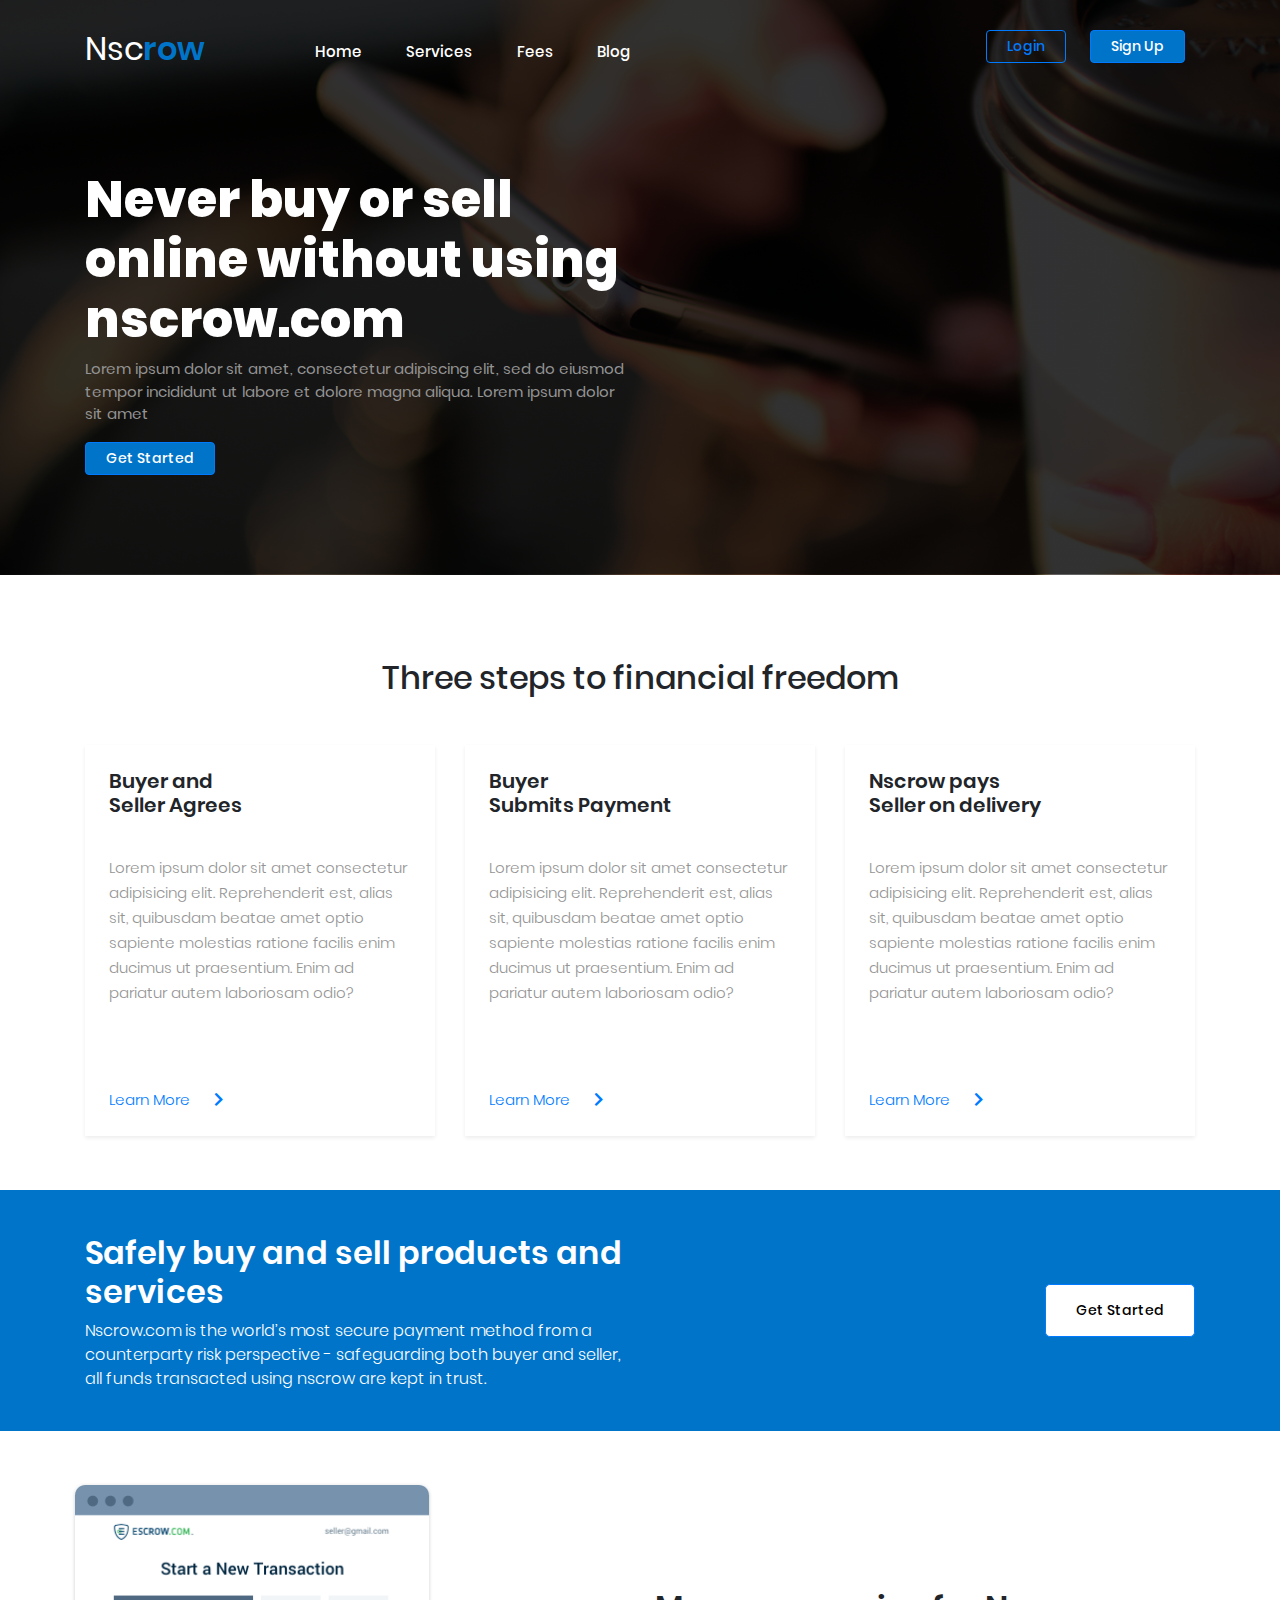
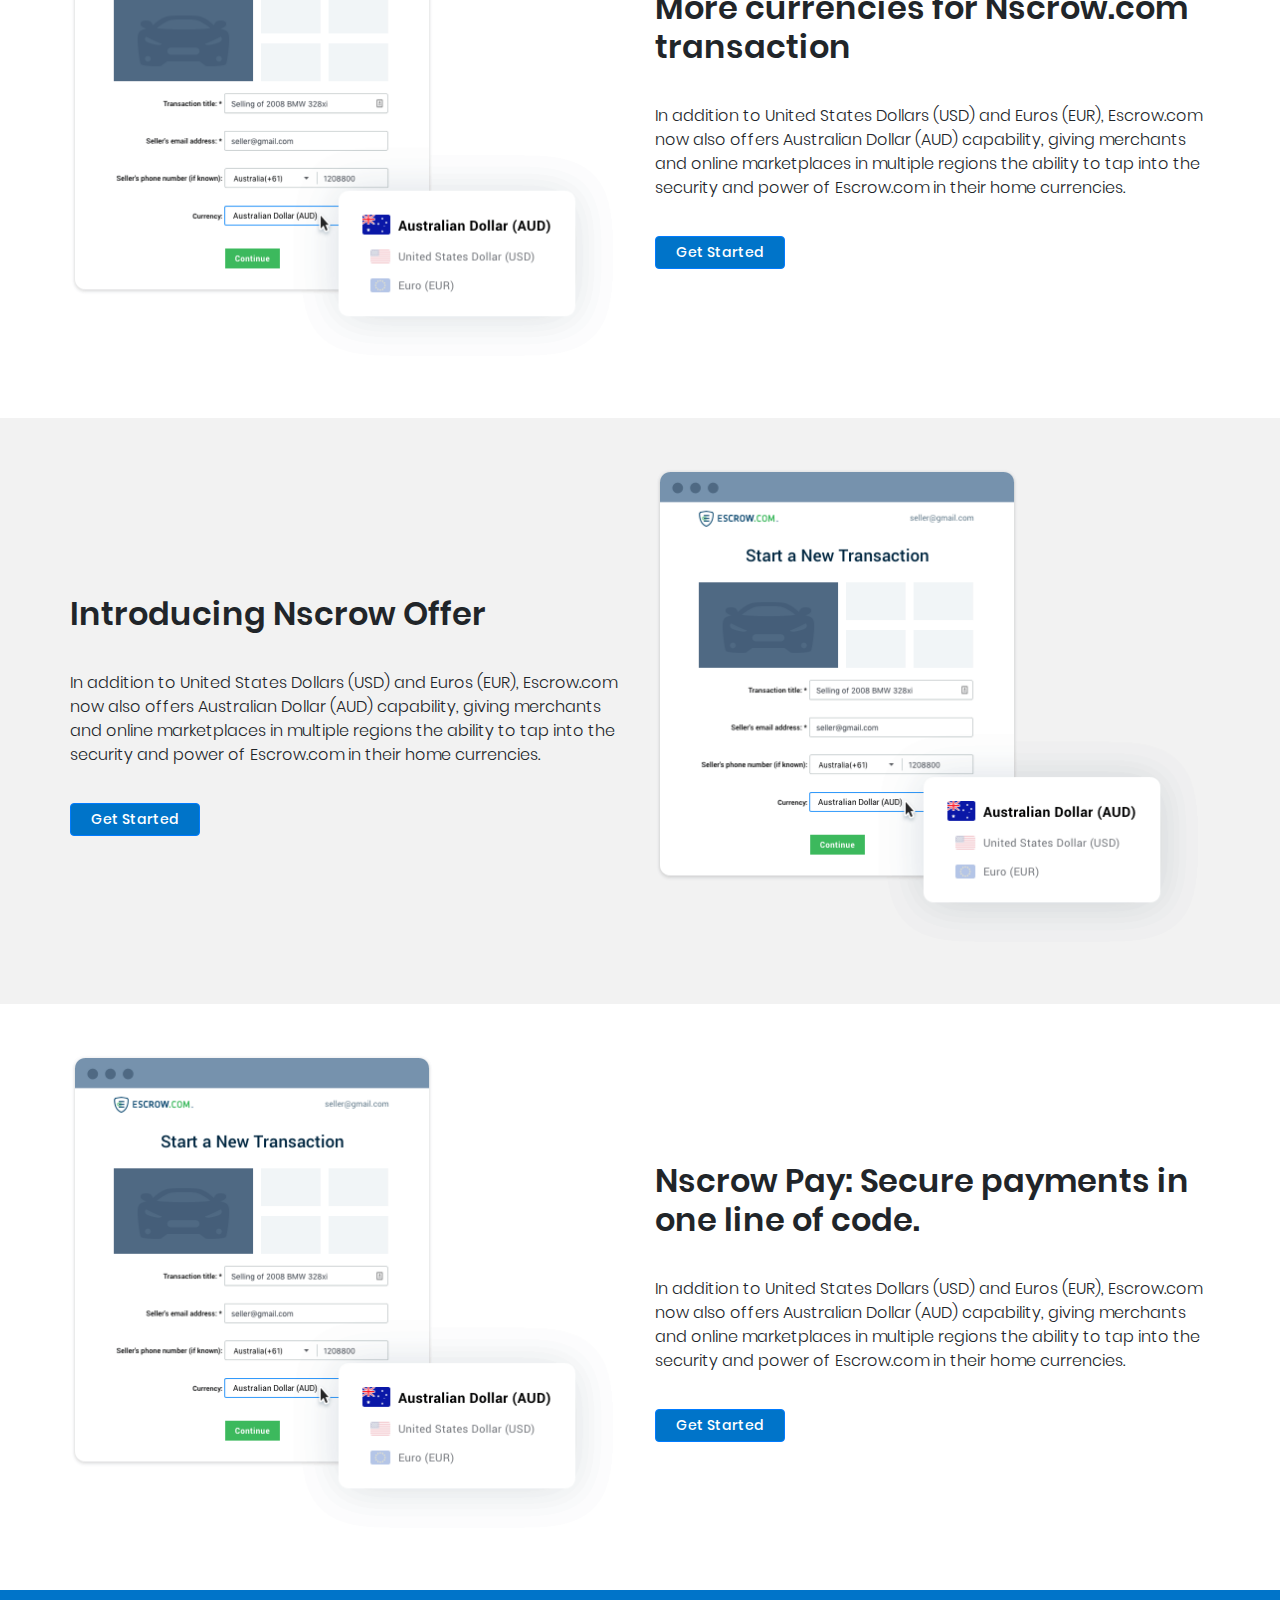
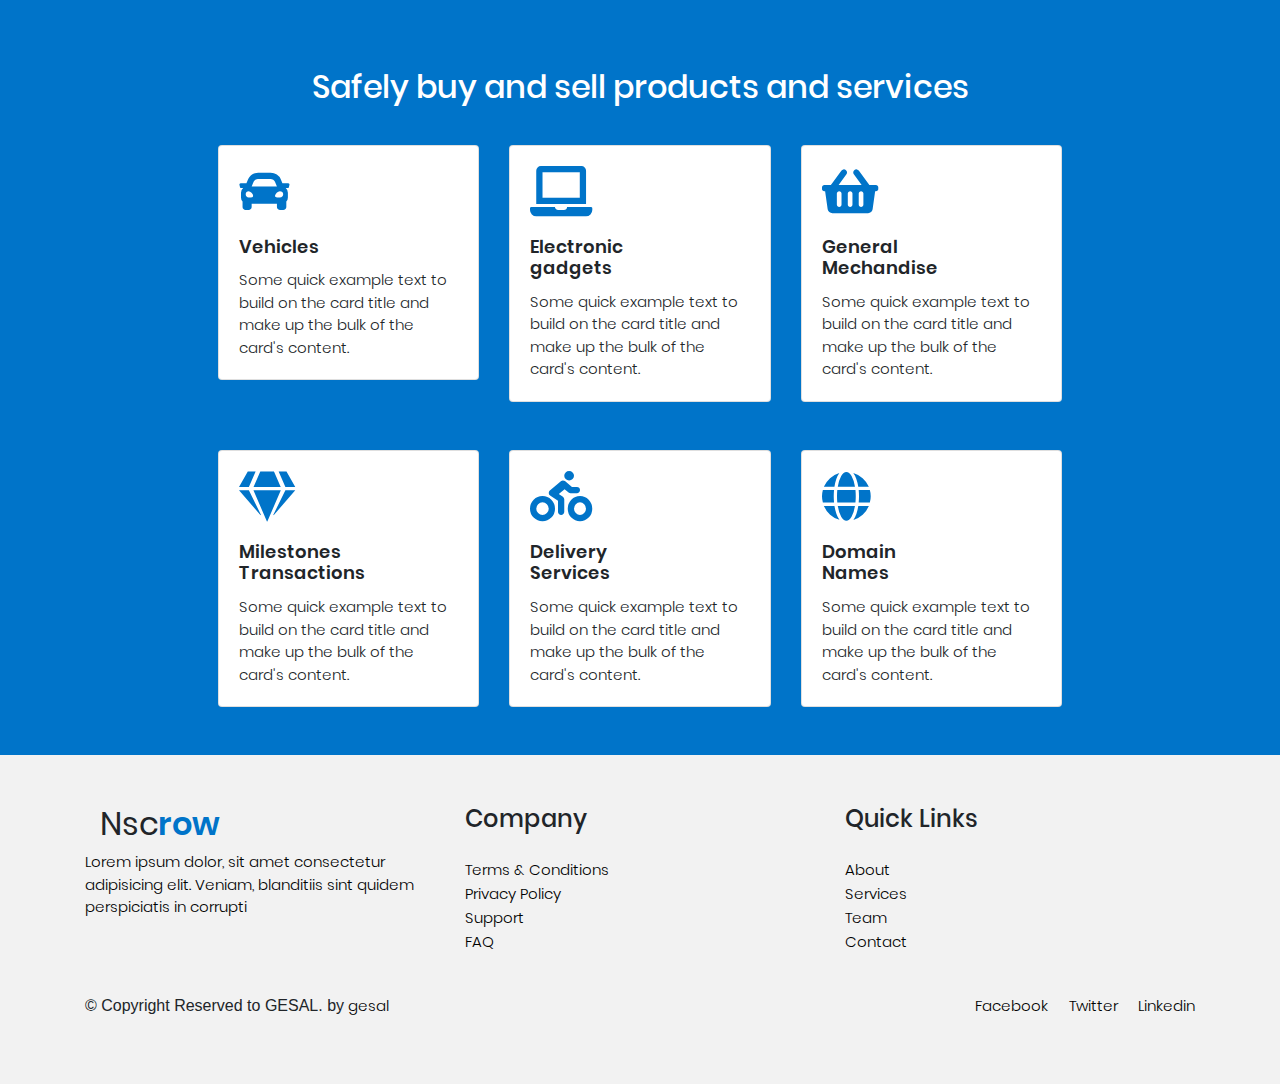
==== index.html @ 8a841282 "Initial commit" ====
<!DOCTYPE html>
<html lang="en">
<head>
    <meta charset="UTF-8">
    <meta name="viewport" content="width=device-width, initial-scale=1.0">
    <meta http-equiv="X-UA-Compatible" content="ie=edge">
    <title>Nscrow</title>
    <link rel="stylesheet" href="libraries/bootstrap-4.4.1-dist/css/bootstrap.min.css">
    <link rel="stylesheet" href="libraries/fontawesome-free-5.12.0-web/css/all.css">
    <link rel="stylesheet" href="styles/font.css">
    <link rel="stylesheet" href="styles/style.css">
</head>
<body>
    <div class="wrapper">
        <div class="banner">
            <nav class="container">   
                <div class="row">
                    <div class="col-md-2 logo">
                        <h2>Nsc<span>row</span></h2>
                    </div>
                    <div class="col-md-6 list">
                        <ul>
                            <li><a href="#">Home</a></li>
                            <li><a href="#">Services</a></li>
                            <li><a href="#">Fees</a></li>
                            <li><a href="#">Blog</a></li>
                        </ul>
                    </div>
                    <div class="col-md-4 buttons">
                        <button type="button" class="btn btn-outline-primary">Login</button>
                        <button type="button" class="btn btn-primary">Sign Up</button>
                    </div>
                </div>
            </nav>
            <div class="container">
                <div class="row ">
                    <div class="col-md-6 banner-Text">
                        <h1>
                            Never buy or sell online without using nscrow.com
                        </h1>
                        <p>
                            Lorem ipsum dolor sit amet, consectetur adipiscing elit, sed do eiusmod tempor incididunt ut labore et dolore magna aliqua.
                            Lorem ipsum dolor sit amet
                        </p>
                        <button type="button" class="btn btn-primary">Get Started</button>
                    </div>
                    <div class="col-md-1">

                    </div>
                    <!-- <div class="col-md-5 banner-Text">
                        <div class="loginForm">
                            <div class="loginForm-header">
                                <h3>Sign In</h3>
                            </div>
                        </div>
                    </div> -->
                </div>
            </div>
        </div>
        <div class="container steps-to-Financial-Freedom pt-4 pb-4">
            <h2>Three steps to financial freedom</h2>
            <div class="row">
                <div class="col-md-4">
                    <div class="shadow-sm p-4">
                        <h3>
                            Buyer and <br>
                            Seller Agrees
                        </h3>
                        <p>Lorem ipsum dolor sit amet consectetur adipisicing elit. 
                            Reprehenderit est, alias sit, quibusdam beatae amet optio 
                            sapiente molestias ratione facilis enim ducimus ut praesentium. 
                            Enim ad pariatur autem laboriosam odio?</p>
                        <a href="#">Learn More <span class="fa fa-chevron-right"></span></a>
                    </div>
                </div>
                <div class="col-md-4">
                    <div class="shadow-sm p-4">
                        <h3>
                            Buyer 
                            <br>
                            Submits Payment
                        </h3>
                        <p>Lorem ipsum dolor sit amet consectetur adipisicing elit. 
                            Reprehenderit est, alias sit, quibusdam beatae amet optio 
                            sapiente molestias ratione facilis enim ducimus ut praesentium. 
                            Enim ad pariatur autem laboriosam odio?</p>
                            <a href="#">Learn More <span class="fa fa-chevron-right"></span></a>
                    </div>
                </div>
                <div class="col-md-4">
                    <div class="shadow-sm p-4">
                        <h3>
                            Nscrow pays
                            <br> 
                            Seller on delivery
                        </h3>
                        <p>Lorem ipsum dolor sit amet consectetur adipisicing elit. 
                            Reprehenderit est, alias sit, quibusdam beatae amet optio 
                            sapiente molestias ratione facilis enim ducimus ut praesentium. 
                            Enim ad pariatur autem laboriosam odio?</p>
                            <a href="#">Learn More <span class="fa fa-chevron-right"></span></a>
                    </div>
                </div>
            </div>
        </div>
        <div class="container-fluid fast-Get-Started">
            <div class="container pt-4 pb-4">
                <div class="row">
                    <div class="col-md-6">
                        <h2>
                            Safely buy and sell products and services
                        </h2>
                        <p>
                            Nscrow.com is the world’s most secure payment method from a counterparty risk perspective - safeguarding both buyer and seller, all funds transacted using nscrow are kept in trust.
                        </p>
                    </div>
                    <div class="col-md-6 Get-Started">
                        <button type="button" class="btn btn-primary btn-lg">Get Started</button>
                    </div>
                </div>
                
            </div>
        </div>
        <div class="container-fluid">
            <div class="container Explanation-Section ">
                <div class="row">
                    <div class="col-md-6">
                        <img src="images/aud-launch.png" alt="" class="currency-Image">
                    </div>
                    <div class="col-md-6 Explanation-SubSection">
                        <h2>
                            More currencies for Nscrow.com transaction
                        </h2>
                        <p>
                            In addition to United States Dollars (USD) and Euros (EUR), Escrow.com now also offers Australian Dollar (AUD) capability, giving merchants and online marketplaces in multiple regions the ability to tap into the security and power of Escrow.com in their home currencies.
                        </p>
                        <button type="button" class="btn btn-primary">Get Started</button>
                    </div>
                </div>
            </div>
        </div>
        <div class="container-fluid  Gray-bg">
            <div class="container Explanation-Section">
                <div class="row">
                    <div class="col-md-6 Explanation-SubSection">
                        <h2>
                            Introducing Nscrow Offer
                        </h2>
                        <p>
                            In addition to United States Dollars (USD) and Euros (EUR), Escrow.com now also offers Australian Dollar (AUD) capability, giving merchants and online marketplaces in multiple regions the ability to tap into the security and power of Escrow.com in their home currencies.
                        </p>
                        <button type="button" class="btn btn-primary">Get Started</button>
                    </div>
                    <div class="col-md-6">
                        <img src="images/aud-launch.png" alt="" class="currency-Image">
                    </div>
                </div>
            </div>
        </div>
        <div class="container-fluid">
            <div class="container Explanation-Section">
                <div class="row">
                    <div class="col-md-6">
                        <img src="images/aud-launch.png" alt="" class="currency-Image">
                    </div>
                    <div class="col-md-6 Explanation-SubSection">
                        <h2>
                            Nscrow Pay: Secure payments in one line of code.
                        </h2>
                        <p>
                            In addition to United States Dollars (USD) and Euros (EUR), Escrow.com now also offers Australian Dollar (AUD) capability, giving merchants and online marketplaces in multiple regions the ability to tap into the security and power of Escrow.com in their home currencies.
                        </p>
                        <button type="button" class="btn btn-primary">Get Started</button>
                    </div>
                </div>
            </div>
        </div>
        <div class="container-fluid things-You-Buy">
            <div class="container pt-5 pb-5">
                <h2>Safely buy and sell products and services</h2>
                <div class="row">
                    <div class="col-md-4">
                        <div class="card">
                            <div class="card-body">
                                <span class="fa fa-car"></span>
                              <h5 class="card-title">Vehicles</h5>
                              <p class="card-text">Some quick example text to build on the card title and make up the bulk of the card's content.</p>
                            </div>
                          </div>
                    </div>
                    <div class="col-md-4">
                        <div class="card">
                            <div class="card-body">
                                <span class="fa fa-laptop"></span>
                              <h5 class="card-title">Electronic <br>gadgets</h5>
                              <p class="card-text">Some quick example text to build on the card title and make up the bulk of the card's content.</p>
                            </div>
                          </div>
                    </div>
                    <div class="col-md-4">
                        <div class="card">
                            <div class="card-body">
                                <span class="fa fa-shopping-basket"></span>
                              <h5 class="card-title">General <br>Mechandise</h5>
                              <p class="card-text">Some quick example text to build on the card title and make up the bulk of the card's content.</p>
                            </div>
                          </div>
                    </div>
                </div>
                <div class="row mt-5">
                    <div class="col-md-4">
                        <div class="card">
                            <div class="card-body">
                                <span class="fa fa-gem"></span>
                              <h5 class="card-title">Milestones<br>Transactions</h5>
                              <p class="card-text">Some quick example text to build on the card title and make up the bulk of the card's content.</p>
                            </div>
                          </div>
                    </div>
                    <div class="col-md-4">
                        <div class="card">
                            <div class="card-body">
                                <span class="fa fa-biking"></span>
                              <h5 class="card-title">Delivery <br> Services</h5>
                              <p class="card-text">Some quick example text to build on the card title and make up the bulk of the card's content.</p>
                            </div>
                          </div>
                    </div>
                    <div class="col-md-4">
                        <div class="card">
                            <div class="card-body">
                              <span class="fa fa-globe"></span>
                              <h5 class="card-title">Domain <br> Names</h5>
                              <p class="card-text">Some quick example text to build on the card title and make up the bulk of the card's content.</p>
                            </div>
                          </div>
                    </div>
                </div>
            </div>
        </div>
        <footer class="Gray-bg">
            <div class="container">
                <div class="row">
                    <div class="col-md-4">
                        <!-- <div class="widget"> -->
                            <div class="col-md-2 logo">
                                <h2>Nsc<span>row</span></h2>
                            </div>
                            <p>Lorem ipsum dolor, sit amet consectetur adipisicing elit. 
                                Veniam, blanditiis sint quidem perspiciatis in corrupti 
                            </p>
                        <!-- </div> -->
                    </div>
                    <div class="col-md-4">
                        <div class="widget">
                            <h4 class="text-capitalize mb-4">Company</h4>
        
                            <ul class="list-unstyled footer-menu lh-35">
                                <li><a href="#">Terms & Conditions</a></li>
                                <li><a href="#">Privacy Policy</a></li>
                                <li><a href="#">Support</a></li>
                                <li><a href="#">FAQ</a></li>
                            </ul>
                        </div>
                    </div>
                    <div class="col-md-4">
                        <div class="widget">
                            <h4 class="text-capitalize mb-4">Quick Links</h4>
        
                            <ul class="list-unstyled footer-menu lh-35">
                                <li><a href="#">About</a></li>
                                <li><a href="#">Services</a></li>
                                <li><a href="#">Team</a></li>
                                <li><a href="#">Contact</a></li>
                            </ul>
                        </div>
                    </div>
                </div>
                
                <div class="footer-btm pt-4">
                    <div class="row">
                        <div class="col-lg-6">
                            <div class="copyright">
                                &copy; Copyright Reserved to <span class="text-color">GESAL.</span> by <a href="#" target="_blank">gesal</a>
                            </div>
                        </div>
                        <div class="col-lg-6 text-left text-lg-right">
                            <ul class="list-inline footer-socials">
                                <li class="list-inline-item"><a href="#"><i class="ti-facebook mr-2"></i>Facebook</a></li>
                                <li class="list-inline-item"><a href="#"><i class="ti-twitter mr-2"></i>Twitter</a></li>
                                <li class="list-inline-item"><a href="#"><i class="ti-linkedin mr-2 "></i>Linkedin</a></li>
                            </ul>
                        </div>
                    </div>
                </div>
            </div>
        </footer>
    </div>
</body>
</html>
---- styles/font.css ----
@font-face{
    src:url(../Poppins/Poppins-Bold.ttf);
    font-family: "poppins1";
}
@font-face{
    src:url(../Poppins/Poppins-Medium.ttf);
    font-family: "poppins2";
}
@font-face{
    src:url(../Poppins/Poppins-Regular.ttf);
    font-family: "poppins3";
}
@font-face{
    src:url(../Poppins/Poppins-SemiBold.ttf);
    font-family: "poppins4";
}
@font-face{
    src:url(../Poppins/Poppins-Light.ttf);
    font-family: "poppins7";
}
@font-face{
    src:url(../Poppins/Poppins-ExtraBold.ttf);
    font-family: "poppins6";
}
@font-face{
    src:url(../Poppins/Poppins-Black.ttf);
    font-family: "poppins5";
}
---- styles/style.css ----
*{
    padding:0px;
    margin: 0px;
    box-sizing: border-box;
}
a:hover{
    text-decoration: none;
}
.banner{
    /* height: 90vh; */
    width: 100%;
    background:linear-gradient(to top, rgba(0,0,0,0.8),rgba(0,0,0,0.8)) ,url(../images/banner.jpg);
    background-position: center center;
    background-size: cover;
    padding-bottom: 100px;
    margin-bottom: 30px;
    /* background-attachment: fixed; */
}

nav{
    height: auto;
    padding: 30px 10px;
    color: white; 
}
.logo{
    font-family:poppins3;
}
.logo span{
    color: #0074c9;
    font-family: poppins4;
}
.banner ul{
    padding: 10px 20px;
}
nav li{
    display: inline;
    font-family:poppins2;
    padding: 0px 20px;
}
nav ul li a{
    color: white;
    font-size: 15px;
    
}
nav .buttons,.fast-Get-Started .Get-Started{
    text-align: end;
}
.buttons button{
    margin: 0px 10px;
}
.banner-Text{
    padding-top: 50px;
    color: white;
}
.banner-Text h1{
    font-family: poppins6;
    font-size: 50px;
}
.banner-Text p{
    font-family: poppins3;
    font-size: 15px;
    color: #949494;
}
.btn{
    font-family:poppins2 ;
    padding: 5px 20px;
    font-size: 14px;
}
.btn-primary{
    background-color: #0074c9;
}
.loginForm{
    height: 300px;
    background-color: white;
}
.loginForm-header{
    /* height: 50px; */
    background: #edeff0;
}
.loginForm-header h3{
    font-family:poppins2 ;
    padding: 20px 0px;
    font-size: 18px;
    text-align: center;
    color: black;
}
.steps-to-Financial-Freedom{
    margin-bottom: 30px;
}
.steps-to-Financial-Freedom .shadow-sm{
    padding: 20px;
    margin-top: 10px;
}
.steps-to-Financial-Freedom h2,.things-You-Buy h2{
    text-align: center;
    font-family: poppins2;
    padding: 30px 0px;
}

.steps-to-Financial-Freedom .shadow-sm h3{
    font-size: 20px;
    font-family:poppins4;
    padding-bottom: 30px;
}
.steps-to-Financial-Freedom .shadow-sm p{
    font-family: poppins7;
    font-size: 15px;
    color: #949494;
    line-height: 25px;
    padding-bottom: 4.5em;
}
.steps-to-Financial-Freedom a{
    font-family: poppins7;
    font-size: 15px;
    padding-bottom: 2em;
}
.steps-to-Financial-Freedom span{
    padding-left: 20px;
}
.fast-Get-Started{
    background-color: #0074c9;
    color: white;
}
.fast-Get-Started h2, .Explanation-Section h2{
    /* font-size: 20px; */
    font-family:poppins4;
    padding-top: 20px;
}
.fast-Get-Started p,.Explanation-Section p{
    font-family:poppins7;
}
.Get-Started{
    /* vertical-align: middle */
    margin-top: auto;
    margin-bottom: auto;
}
.fast-Get-Started .btn-primary{
    padding: 15px 30px;
    background-color: white;
    color: black;   
}
.Explanation-Section{
    padding: 50px 0px;
}
.Explanation-SubSection{
    margin-top: auto;
    margin-bottom: auto;
}
.Explanation-Section h2{
    padding: 10px 0px;
}
.Explanation-Section p{
    padding: 20px 0px;
}
.currency-Image{
    max-width: 100%;
}
.Gray-bg{
    background-color: #f2f2f2;
}
.things-You-Buy{
    background-color: #0074c9;
}
.things-You-Buy .container{
    width: 70%;
}
.things-You-Buy h5{
    font-size: 18px;
    font-family:poppins4;
}
.things-You-Buy h2{
    /* font-size: 25px; */
    /* font-family:poppins2; */
    /* text-align: center; */
    color: white;
}
.things-You-Buy p{
    font-family: poppins7;
    font-size:15px;
}
.things-You-Buy .fa{
    color: #0074c9;
    font-size: 50px;
    /* font-weight: 400; */
    margin-bottom: 20px;
}
footer{
    padding: 50px 0px;
}
footer h4{
    font-family: poppins2;
}
footer a, footer p{
    color: black;
    font-family: poppins7;
    font-size: 15px;
}
.login-SideBar{
    width: 100%;
    background:linear-gradient(to top, rgba(0,0,0,0.8),rgba(0,0,0,0.8)) ,url(../images/banner.jpg);
    background-position: center center;
    background-size: cover;
    padding: 155px 0px;
    text-align: center;
    color: white;
    position: fixed;
    
}

.side .logo{
    position: fixed;
    z-index: 999;
    color: white;
    top: 20px;
    left: 20px;
    width: 100%;
}
.Welcome-text{
    padding: 70px 70px;
}
.Welcome-text h2{
    font-family: poppins1;
    font-size: 40px;
    /* text-align: center; */
}
.Welcome-text p, .form p{
    font-family: poppins7;
    padding: 20px ;
    text-align: center;
}
.form{
    padding: 70px;
}

.form p{
   padding:0px 0px 10px; 
}
.form h2{
    text-align: center;
    font-family: poppins1;
    padding: 5px 10px;
}
form p.small{
    text-align: left;
    padding-top: 10px;
    cursor: pointer;
}
form span{
    color: #0074c9;
}
@media (max-width:750px) {
    .login-SideBar{
        display: none;
    }
    .form{
        padding:30px
    }
    .side .logo{
        background-color: black;
        position: fixed;
        z-index: 999;
        top: 0;
        left: 0;
        opacity: 0.8;
    }
}
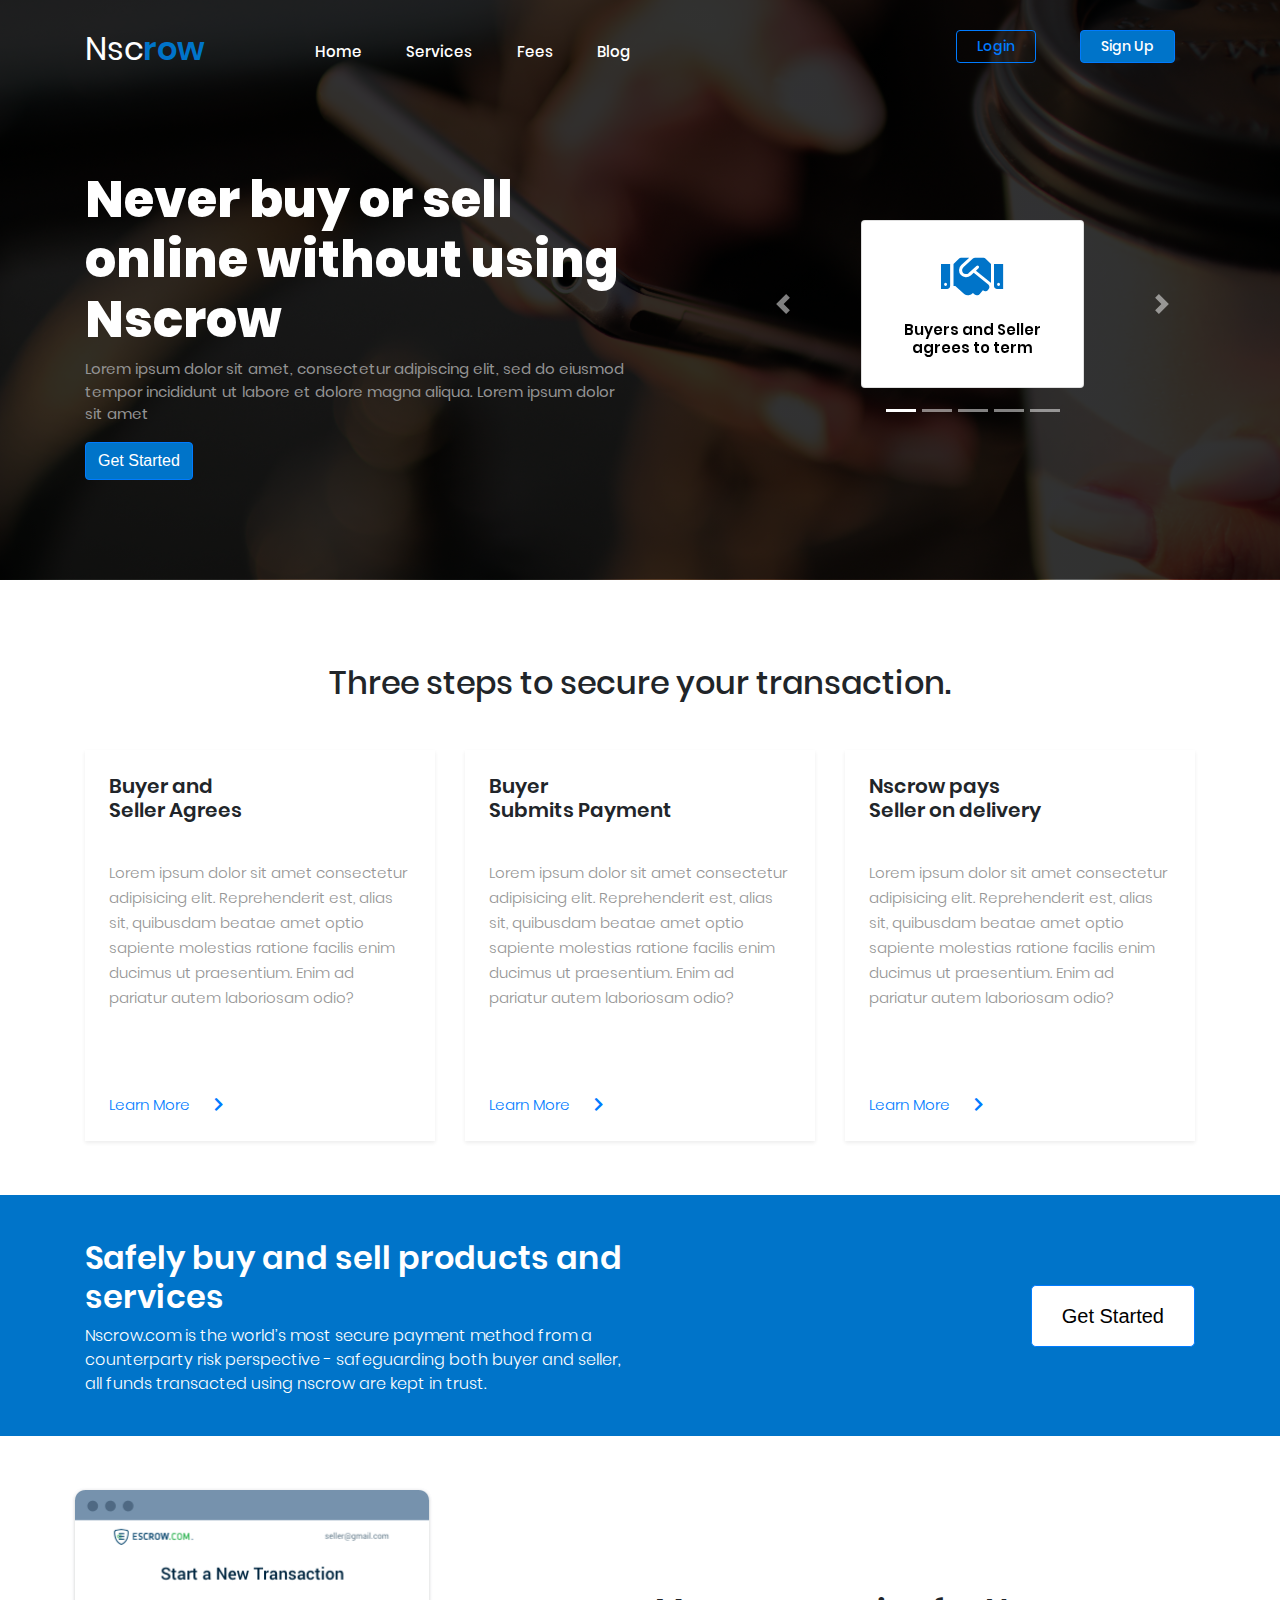
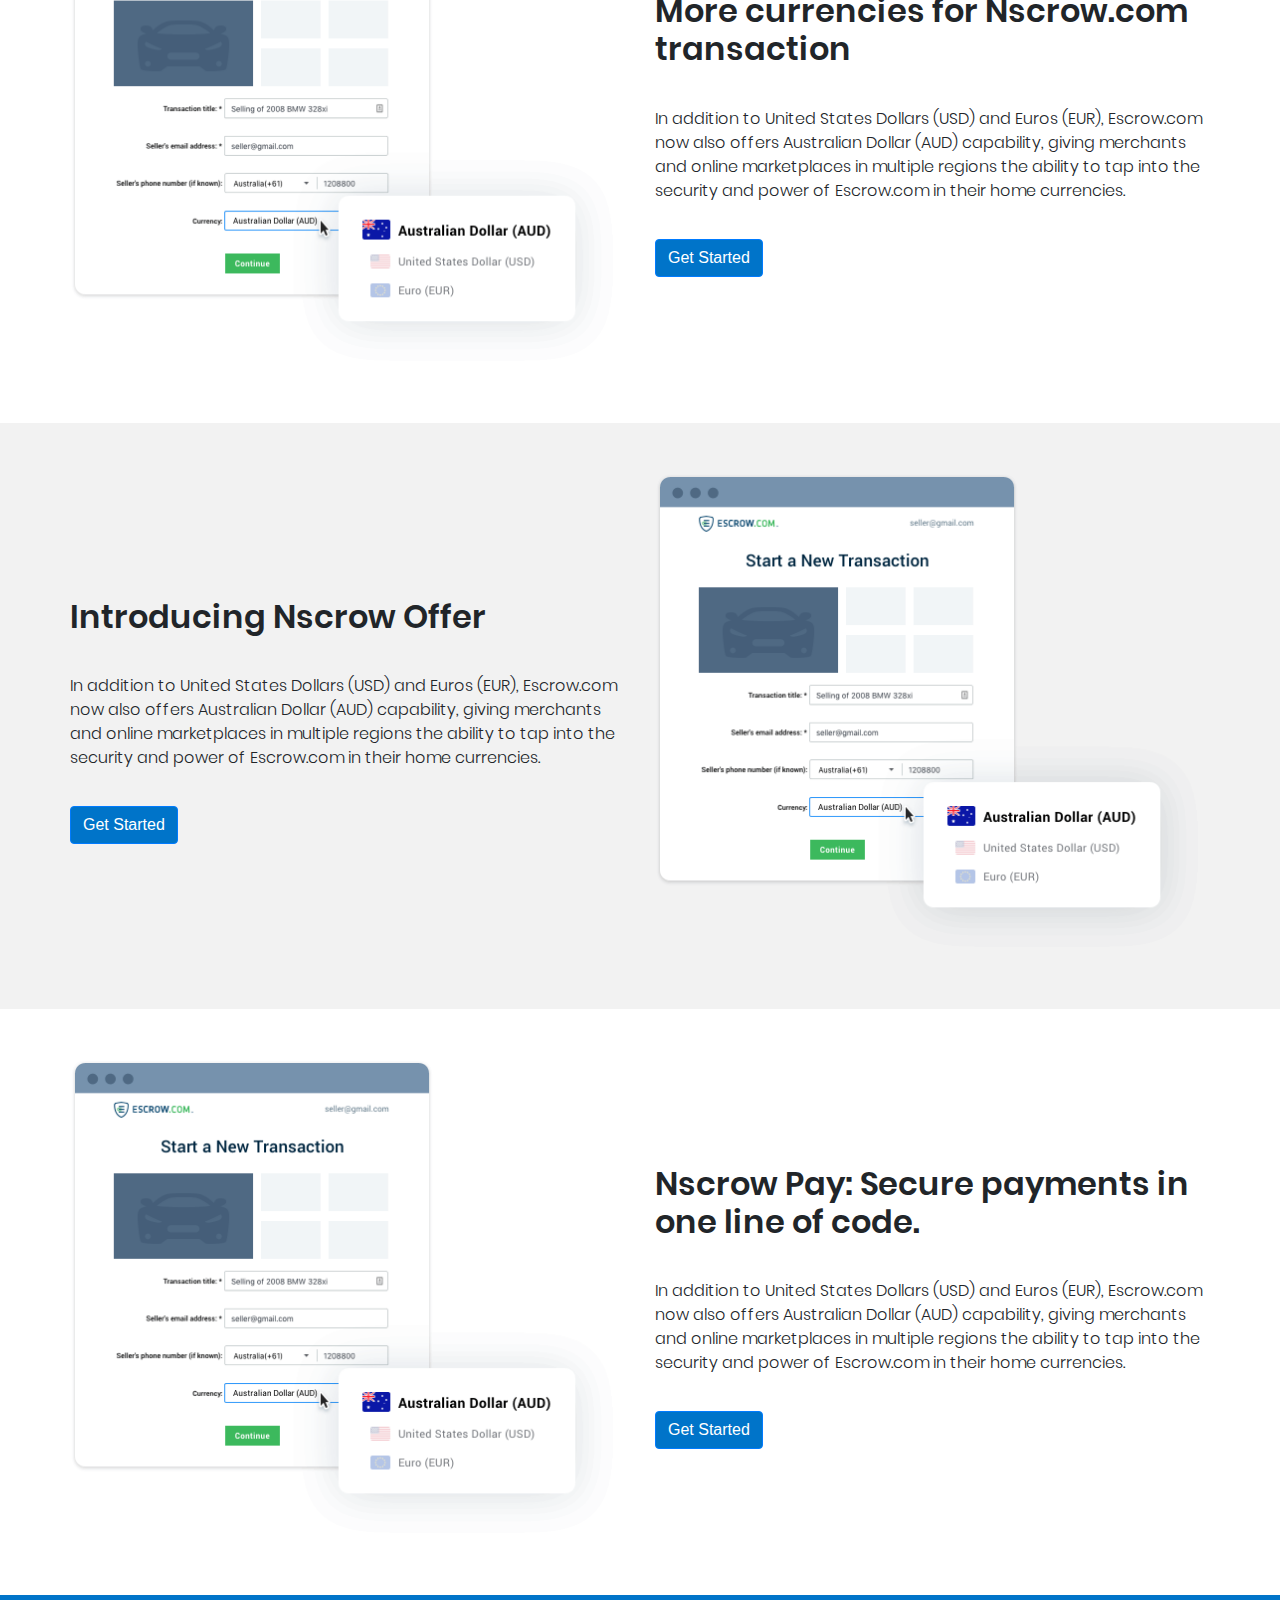
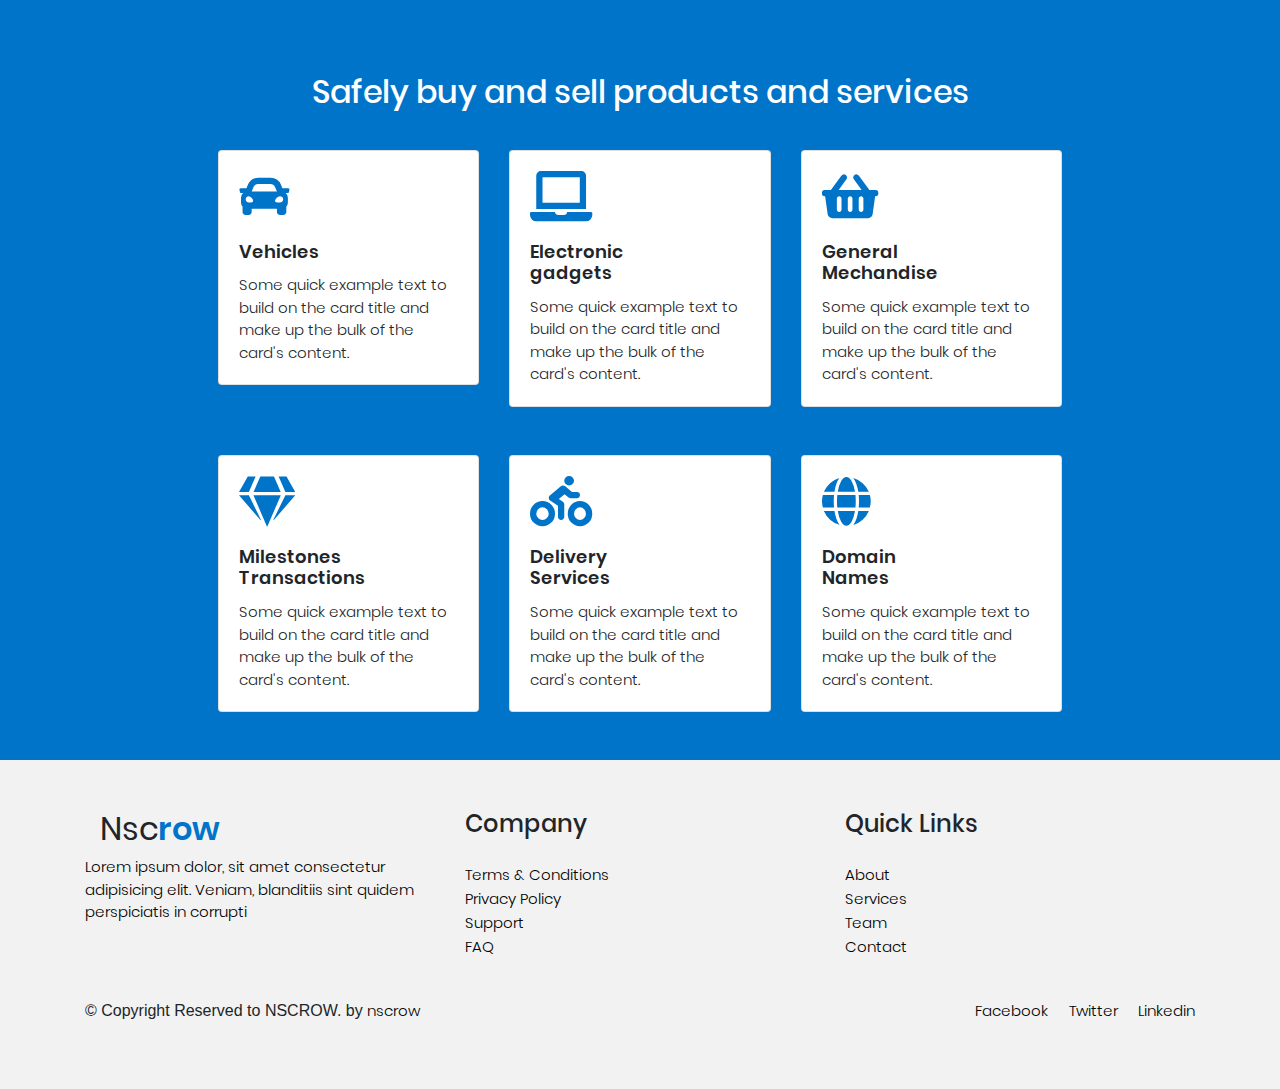
==== commit 424384ac: "Modified" ====
--- a/index.html
+++ b/index.html
@@ -27,8 +27,8 @@
                         </ul>
                     </div>
                     <div class="col-md-4 buttons">
-                        <button type="button" class="btn btn-outline-primary">Login</button>
-                        <button type="button" class="btn btn-primary">Sign Up</button>
+                        <a type="button" class="btn btn-outline-primary" href="#">Login</a>
+                        <a type="button" class="btn btn-primary" href="login.html">Sign Up</a>
                     </div>
                 </div>
             </nav>
@@ -36,7 +36,7 @@
                 <div class="row ">
                     <div class="col-md-6 banner-Text">
                         <h1>
-                            Never buy or sell online without using nscrow.com
+                            Never buy or sell online without using Nscrow
                         </h1>
                         <p>
                             Lorem ipsum dolor sit amet, consectetur adipiscing elit, sed do eiusmod tempor incididunt ut labore et dolore magna aliqua.
@@ -47,18 +47,93 @@
                     <div class="col-md-1">
 
                     </div>
-                    <!-- <div class="col-md-5 banner-Text">
-                        <div class="loginForm">
-                            <div class="loginForm-header">
-                                <h3>Sign In</h3>
-                            </div>
-                        </div>
-                    </div> -->
+                    <div class="col-md-5 banner-Text">
+                        <div id="carouselExampleIndicators" class="carousel slide" data-ride="carousel">
+                            <ol class="carousel-indicators">
+                              <li data-target="#carouselExampleIndicators" data-slide-to="0" class="active"></li>
+                              <li data-target="#carouselExampleIndicators" data-slide-to="1"></li>
+                              <li data-target="#carouselExampleIndicators" data-slide-to="2"></li>
+                              <li data-target="#carouselExampleIndicators" data-slide-to="3"></li>
+                              <li data-target="#carouselExampleIndicators" data-slide-to="4"></li>
+                            </ol>
+                            <div class="carousel-inner">
+                              <div class="carousel-item active">
+                                <div class="steps">
+                                    <div class="card d-block w-100">
+                                        <div class="card-body">
+                                            <span class="fa fa-handshake"></span>
+                                          <h5 class="card-title">Buyers and Seller
+                                              agrees to term</h5>
+                                        </div>
+                                    </div>
+                                </div>
+                              </div>
+                              <div class="carousel-item">
+                                <div class="steps">
+                                    <div class="card d-block w-100">
+                                        <div class="card-body">
+                                            <span class="fa fa-rocket"></span>
+                                          <h5 class="card-title">Buyer or Seller initiates nscrow transaction</h5>
+                                        </div>
+                                    </div>
+                                </div>
+                              </div>
+                              <div class="carousel-item">
+                                <div class="steps">
+                                    <div class="card d-block w-100">
+                                        <div class="card-body">
+                                            <span class="fa fa-hand-holding-usd"></span>
+                                          <h5 class="card-title">Buyer pays nscrow </h5>
+                                        </div>
+                                    </div>
+                                </div>
+                              </div>
+                              <div class="carousel-item">
+                                <div class="steps">
+                                    <div class="card d-block w-100">
+                                        <div class="card-body">
+                                            <span class="fa fa-meteor"></span>
+                                          <h5 class="card-title">Seller meets terms </h5>
+                                        </div>
+                                    </div>
+                                </div>
+                              </div>
+                              <div class="carousel-item">
+                                <div class="steps">
+                                    <div class="card d-block w-100">
+                                        <div class="card-body">
+                                            <span class="fa fa-thumbs-up"></span>
+                                          <h5 class="card-title">Buyer consents to release of secured fund</h5>
+                                        </div>
+                                    </div>
+                                </div>
+                              </div>
+                              <div class="carousel-item">
+                                <div class="steps">
+                                    <div class="card d-block w-100">
+                                        <div class="card-body">
+                                            <span class="fa fa-check-circle"></span>
+                                          <h5 class="card-title">Buyer consents to release of secured fund</h5>
+                                        </div>
+                                    </div>
+                                </div>
+                              </div>
+                            </div>
+                            <a class="carousel-control-prev" href="#carouselExampleIndicators" role="button" data-slide="prev">
+                              <span class="carousel-control-prev-icon" aria-hidden="true"></span>
+                              <span class="sr-only">Previous</span>
+                            </a>
+                            <a class="carousel-control-next" href="#carouselExampleIndicators" role="button" data-slide="next">
+                              <span class="carousel-control-next-icon" aria-hidden="true"></span>
+                              <span class="sr-only">Next</span>
+                            </a>
+                          </div>
+                    </div>
                 </div>
             </div>
         </div>
         <div class="container steps-to-Financial-Freedom pt-4 pb-4">
-            <h2>Three steps to financial freedom</h2>
+            <h2>Three steps to secure your transaction.</h2>
             <div class="row">
                 <div class="col-md-4">
                     <div class="shadow-sm p-4">
@@ -281,7 +356,7 @@
                     <div class="row">
                         <div class="col-lg-6">
                             <div class="copyright">
-                                &copy; Copyright Reserved to <span class="text-color">GESAL.</span> by <a href="#" target="_blank">gesal</a>
+                                &copy; Copyright Reserved to <span class="text-color">NSCROW.</span> by <a href="#" target="_blank">nscrow</a>
                             </div>
                         </div>
                         <div class="col-lg-6 text-left text-lg-right">
@@ -296,5 +371,7 @@
             </div>
         </footer>
     </div>
+    <script src="js/jquery.min.js"></script>
+    <script src="libraries/bootstrap-4.4.1-dist/js/bootstrap.min.js"></script>
 </body>
 </html>--- a/styles/style.css
+++ b/styles/style.css
@@ -61,13 +61,31 @@
     font-size: 15px;
     color: #949494;
 }
-.btn{
+a.btn{
     font-family:poppins2 ;
     padding: 5px 20px;
     font-size: 14px;
+    margin: 0px 20px;
 }
 .btn-primary{
     background-color: #0074c9;
+}
+.steps{
+    width: 50%;
+    margin:50px auto;
+    text-align: center;
+}
+.steps .fa{
+    color: #0074c9;
+    font-size: 50px;
+    text-align: center;
+    margin: 10px;
+}
+.steps h5{
+    font-size: 15px;
+    font-family:poppins4;
+    color: black;
+    margin: 10px 0px;
 }
 .loginForm{
     height: 300px;
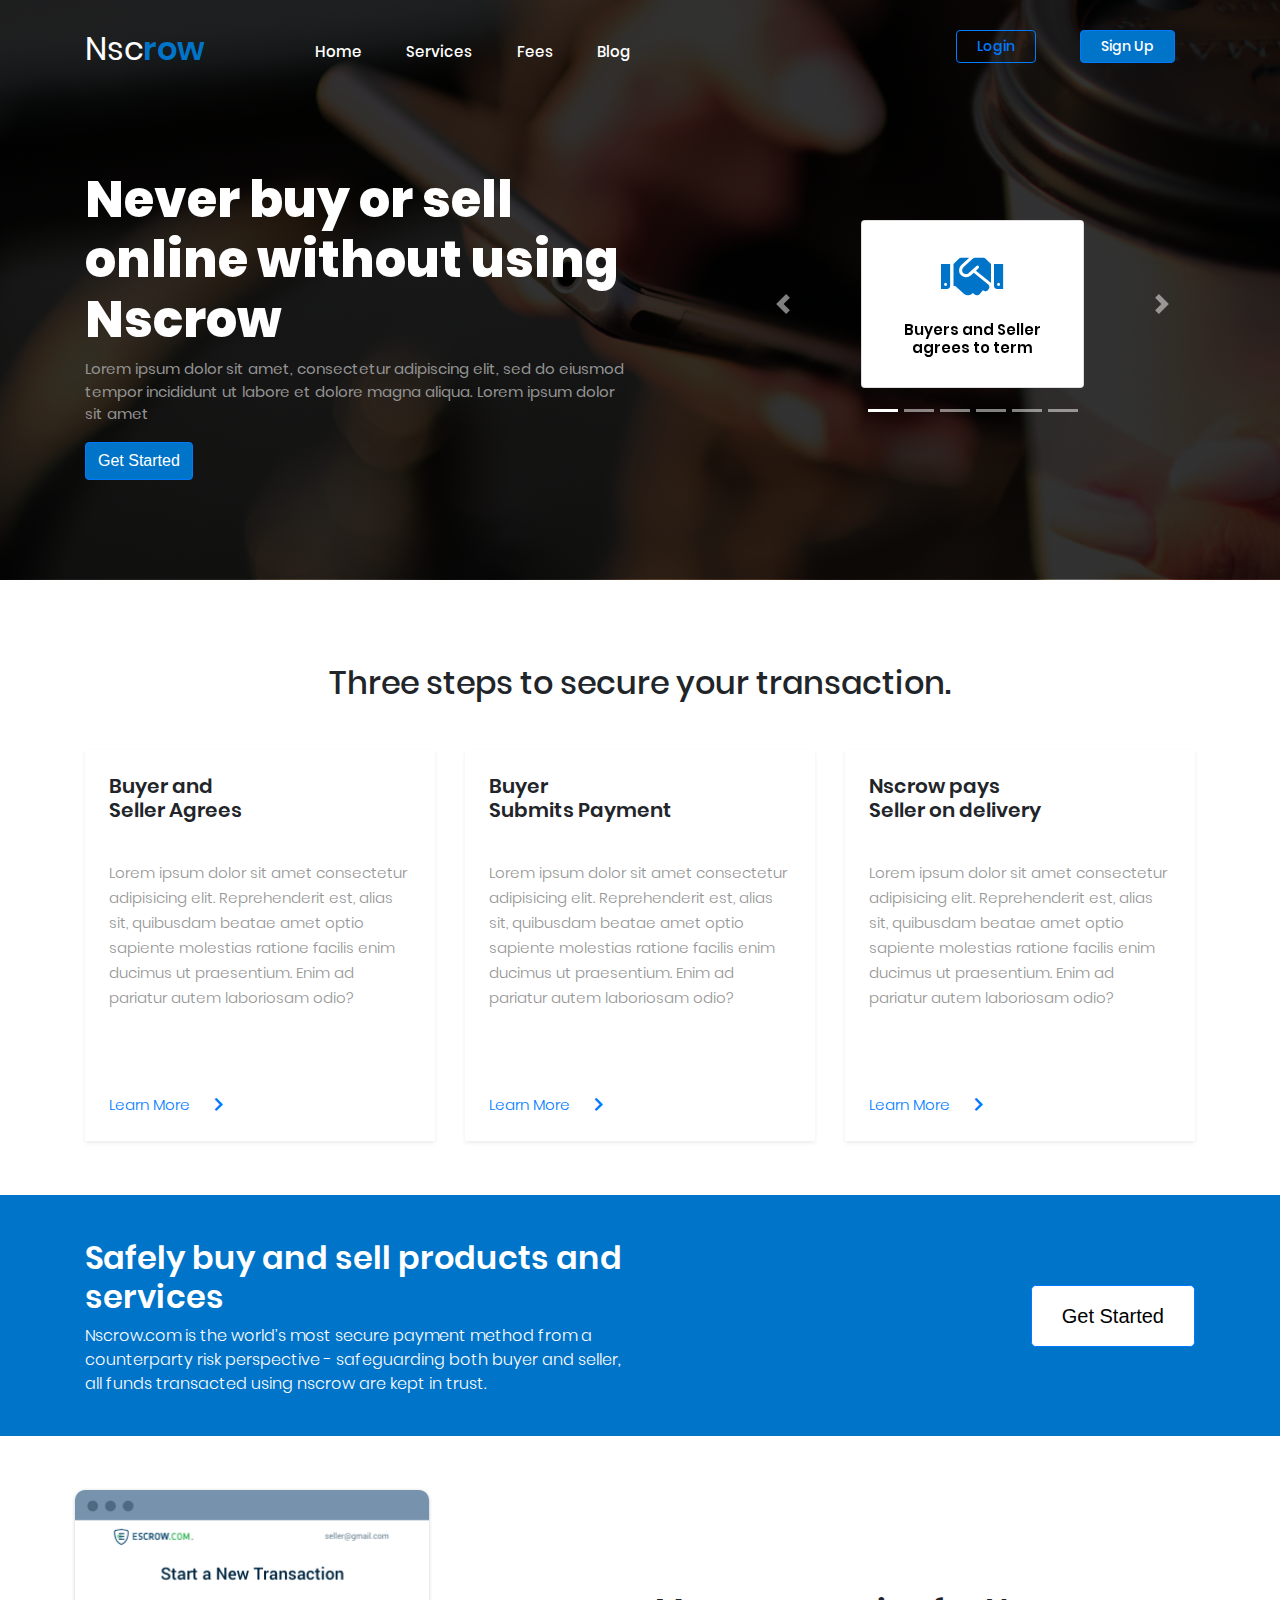
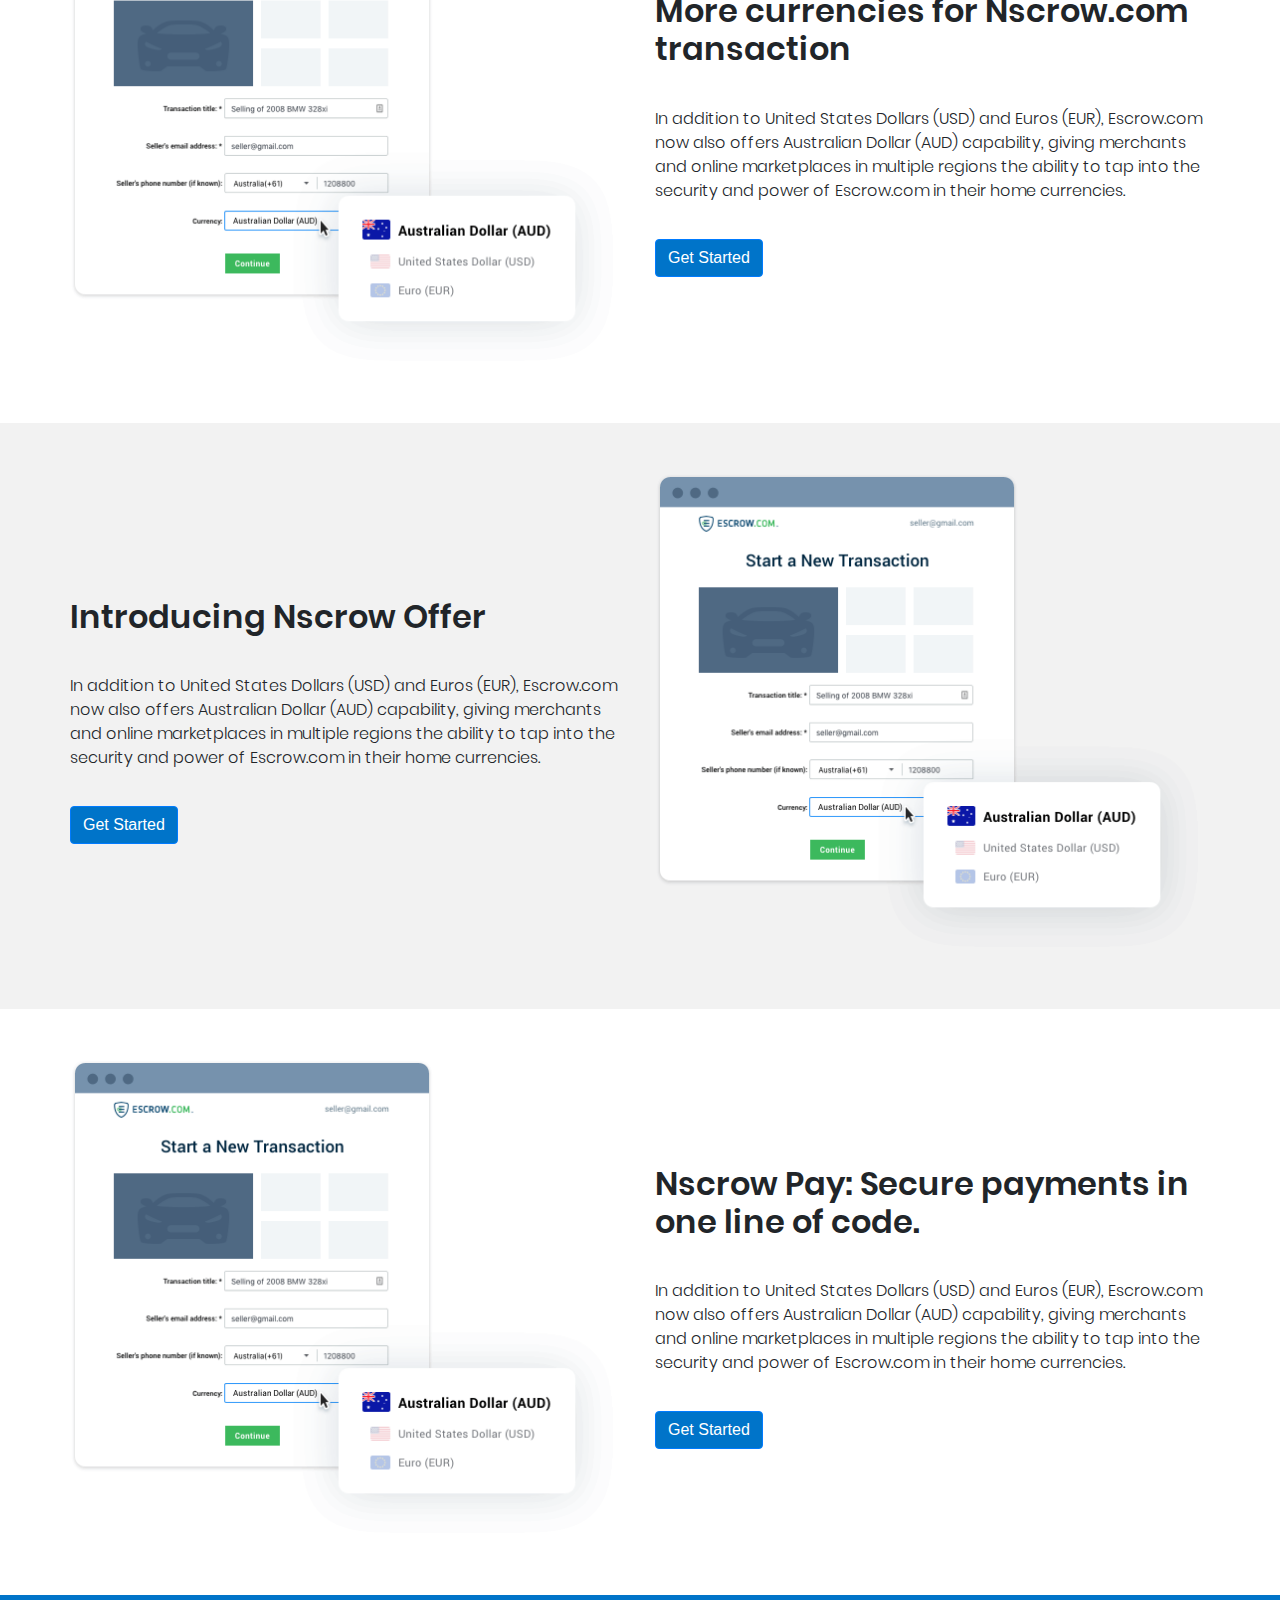
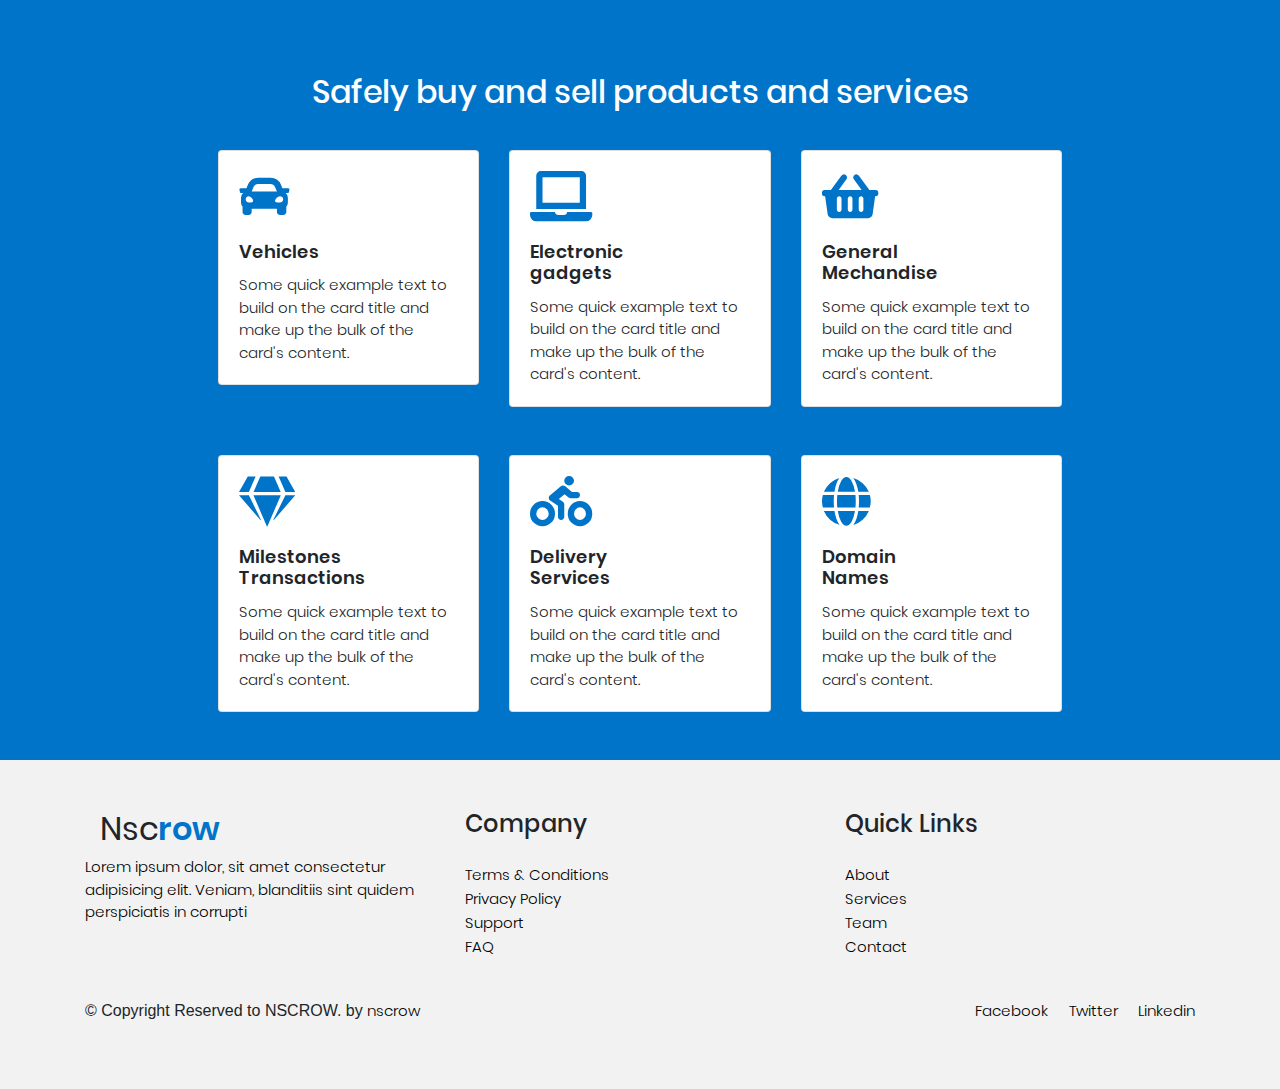
==== commit 3e133354: "Modified Banner" ====
--- a/index.html
+++ b/index.html
@@ -27,8 +27,8 @@
                         </ul>
                     </div>
                     <div class="col-md-4 buttons">
-                        <a type="button" class="btn btn-outline-primary" href="#">Login</a>
-                        <a type="button" class="btn btn-primary" href="login.html">Sign Up</a>
+                        <a type="button" class="btn btn-outline-primary" href="login.html">Login</a>
+                        <a type="button" class="btn btn-primary" href="signup.html">Sign Up</a>
                     </div>
                 </div>
             </nav>
@@ -55,6 +55,7 @@
                               <li data-target="#carouselExampleIndicators" data-slide-to="2"></li>
                               <li data-target="#carouselExampleIndicators" data-slide-to="3"></li>
                               <li data-target="#carouselExampleIndicators" data-slide-to="4"></li>
+                              <li data-target="#carouselExampleIndicators" data-slide-to="4"></li>
                             </ol>
                             <div class="carousel-inner">
                               <div class="carousel-item active">
@@ -113,7 +114,7 @@
                                     <div class="card d-block w-100">
                                         <div class="card-body">
                                             <span class="fa fa-check-circle"></span>
-                                          <h5 class="card-title">Buyer consents to release of secured fund</h5>
+                                          <h5 class="card-title">Nscrow pays seller</h5>
                                         </div>
                                     </div>
                                 </div>
